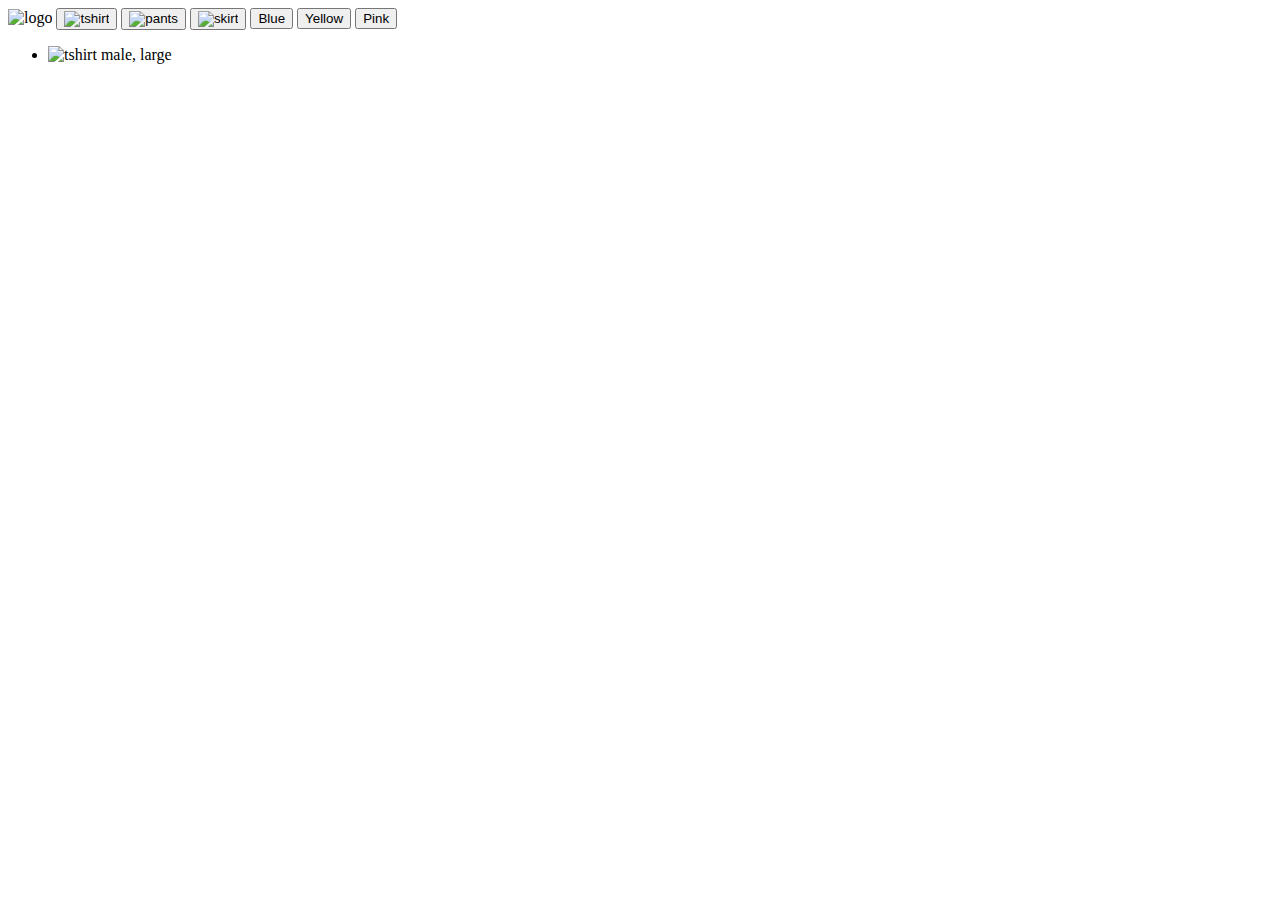
==== DreamCoding/shoppingmall-minigame/shopping-template/index.html @ 62ea096a "Dream Coding 1일차" ====
<!DOCTYPE html>
<html lang="en">
<head>
    <meta charset="UTF-8"/>
    <meta name="viewport" content="width=device-width, initial-scale=1.0"/>
    <title>Online Shopping</title>
    <link rel="stylesheet" href="style.css"/>
    <script src="src/main.js" defer></script>
</head>
<body>
<!-- Logo -->
<img src="img/logo.png" alt="logo" class="logo">
<!-- Button -->
<button class="btn"><img src="img/blue_t.png" alt="tshirt" class="imgBtn"></button>
<button class="btn"><img src="img/blue_p.png" alt="pants" class="imgBtn"></button>
<button class="btn"><img src="img/blue_s.png" alt="skirt" class="imgBtn"></button>
<button class="btn colorBtn blue">Blue</button>
<button class="btn colorBtn yellow">Yellow</button>
<button class="btn colorBtn pink">Pink</button>
<!-- Items -->
<ul class="items">
    <li class="item">
        <img src="img/blue_t.png" alt="tshirt" class="item item_thumbnail">
        <span class="item_description">male, large</span>
    </li>

</ul>
</body>
</html>
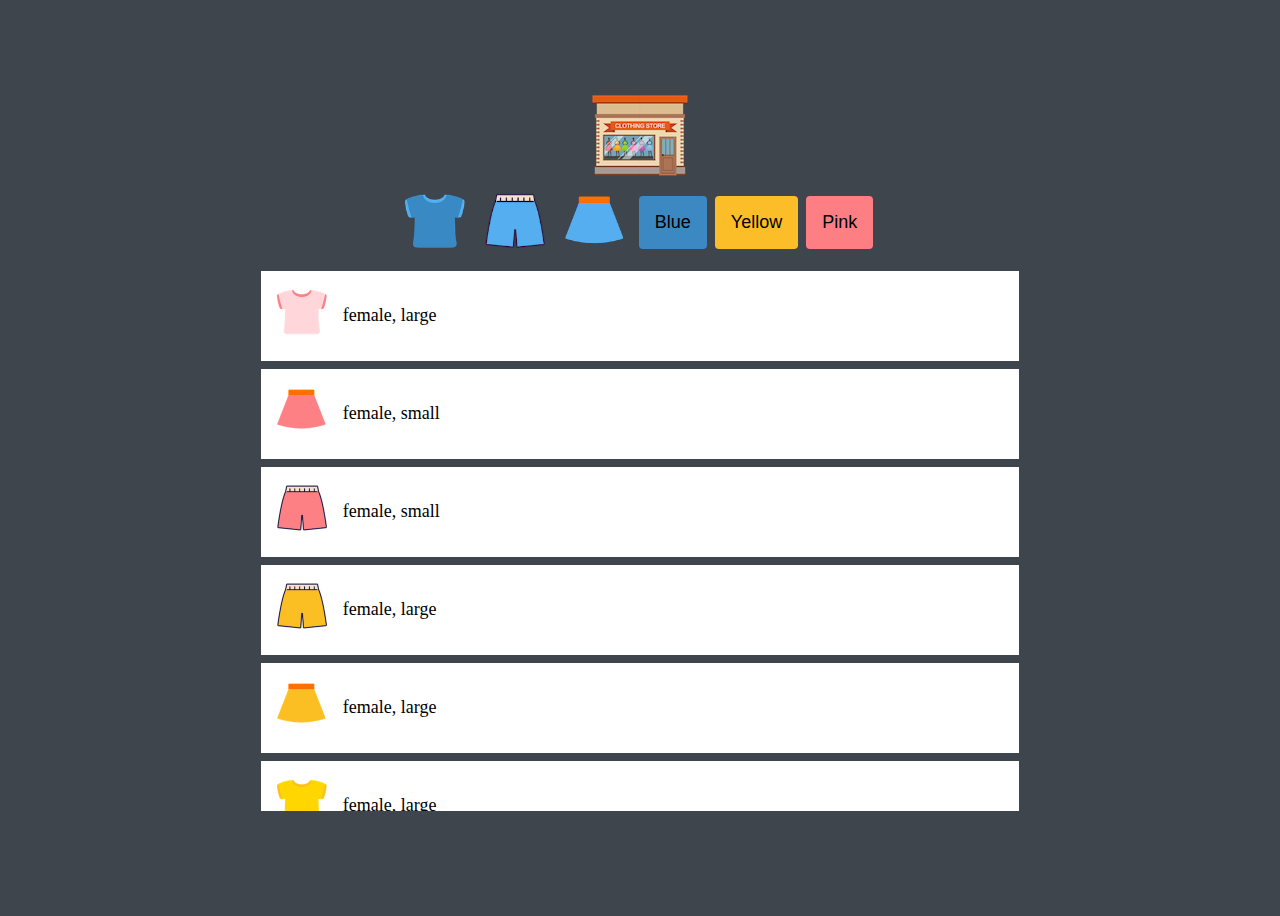
==== commit fa4a8999: "드림코딩 2일차" ====
--- a/DreamCoding/shoppingmall-minigame/shopping-template/index.html
+++ b/DreamCoding/shoppingmall-minigame/shopping-template/index.html
@@ -11,18 +11,17 @@
 <!-- Logo -->
 <img src="img/logo.png" alt="logo" class="logo">
 <!-- Button -->
-<button class="btn"><img src="img/blue_t.png" alt="tshirt" class="imgBtn"></button>
-<button class="btn"><img src="img/blue_p.png" alt="pants" class="imgBtn"></button>
-<button class="btn"><img src="img/blue_s.png" alt="skirt" class="imgBtn"></button>
-<button class="btn colorBtn blue">Blue</button>
-<button class="btn colorBtn yellow">Yellow</button>
-<button class="btn colorBtn pink">Pink</button>
+<section class="buttons">
+    <button class="btn"><img src="img/blue_t.png" alt="tshirt" class="imgBtn"></button>
+    <button class="btn"><img src="img/blue_p.png" alt="pants" class="imgBtn"></button>
+    <button class="btn"><img src="img/blue_s.png" alt="skirt" class="imgBtn"></button>
+    <button class="btn colorBtn blue">Blue</button>
+    <button class="btn colorBtn yellow">Yellow</button>
+    <button class="btn colorBtn pink">Pink</button>
+</section>
+
 <!-- Items -->
 <ul class="items">
-    <li class="item">
-        <img src="img/blue_t.png" alt="tshirt" class="item item_thumbnail">
-        <span class="item_description">male, large</span>
-    </li>
 
 </ul>
 </body>
--- a/DreamCoding/shoppingmall-minigame/shopping-template/style.css
+++ b/DreamCoding/shoppingmall-minigame/shopping-template/style.css
@@ -0,0 +1,102 @@
+:root {
+    /* color */
+    --color-black: #3f454d;
+    --color-white: #ffffff;
+    --color-blue: #3b88c3;
+    --color-yellow: #fbbe28;
+    --color-pink: #fd7f84;
+    --color-light-grey: #dfdfdf;
+
+    /* size */
+    --base-space : 8px;
+    --size-button : 60px;
+    --size-border : 4px;
+    --size-thumbnail : 50px;
+    --font-size : 18px;
+
+    /* animation */
+
+    --animation-duration: 300ms;
+}
+
+body {
+    height: 100vh;
+    background-color : var(--color-black);
+    display: flex;
+    flex-direction: column;
+    justify-content: center;
+    align-items: center;
+}
+
+.logo {
+    cursor: pointer;
+    transition: transform var(--animation-duration) ease;
+}
+
+.btn {
+    background-color : transparent;
+    border: none;
+    outline: none;
+    cursor: pointer;
+    transition: transform var(--animation-duration) ease;
+    margin-right: var(--base-space);
+}
+
+.btn:hover,
+.logo:hover {
+    transform: scale(1.1);
+}
+
+.buttons {
+    display: flex;
+    align-items: center;
+}
+
+.imgBtn {
+    width: var(--size-button);
+    height: var(--size-button);
+}
+
+.colorBtn {
+    font-size: var(--font-size);
+    padding: calc(var(--base-space) * 2);
+    border-radius: var(--size-border);
+}
+
+.blue {
+    background-color: var(--color-blue);
+}
+
+.yellow {
+    background-color: var(--color-yellow);
+}
+
+.pink {
+    background-color: var(--color-pink);
+}
+
+.items {
+    width: 60%;
+    height: 60%;
+    list-style: none;
+    padding-left: 0;
+    overflow-y: auto;
+}
+
+.item {
+    background-color: var(--color-white);
+    display: flex;
+    align-items: center;
+    padding: var(--base-space);
+    margin-bottom: var(--base-space);
+}
+
+.item_thumbnail {
+    width: var(--size-thumbnail);
+    height: var(--size-thumbnail);
+}
+
+.item_description {
+    margin-left: var(--base-space);
+    font-size: var(--font-size);
+}